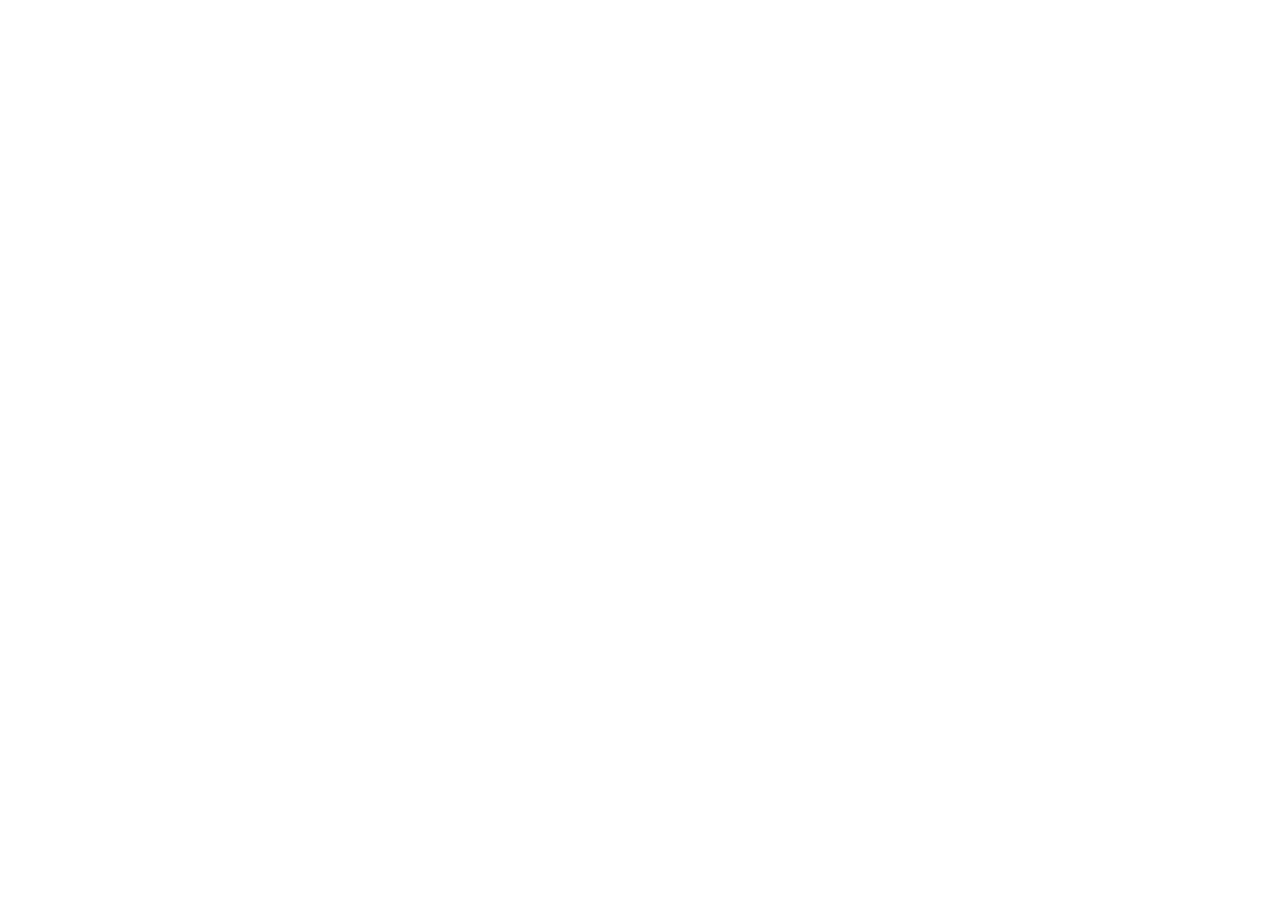
==== contact.html @ 920a1e0f "Skrevet html kode for header. Rettet opp i forvirring og feil jeg gjorde med contact og chatbot, nå " ====
<!DOCTYPE html>
<html lang="en">
<head>
    <meta charset="UTF-8">
    <meta name="viewport" content="width=device-width, initial-scale=1.0">
    <title>Sustainable food webshop</title>
    <link rel="stylesheet" href="./style.css">
</head>
<body>
    
</body>
</html>
---- style.css ----
/* ---- Variabler ---- */
/* ---- Generelt ---- */
/* ---- Felles komponenter ---- */
/* ---- Forside ---- */
.header {
}

.logo {

}

.main-menu {
    
}
.hero {
}

.intro-cards {
}

.how-it-works {

}

.popular-produce {
}

.footer {
}

/* ---- Produktside ---- */
.produce-catalouge {

}

.map-section {

}
/* ---- Chatbot ---- */
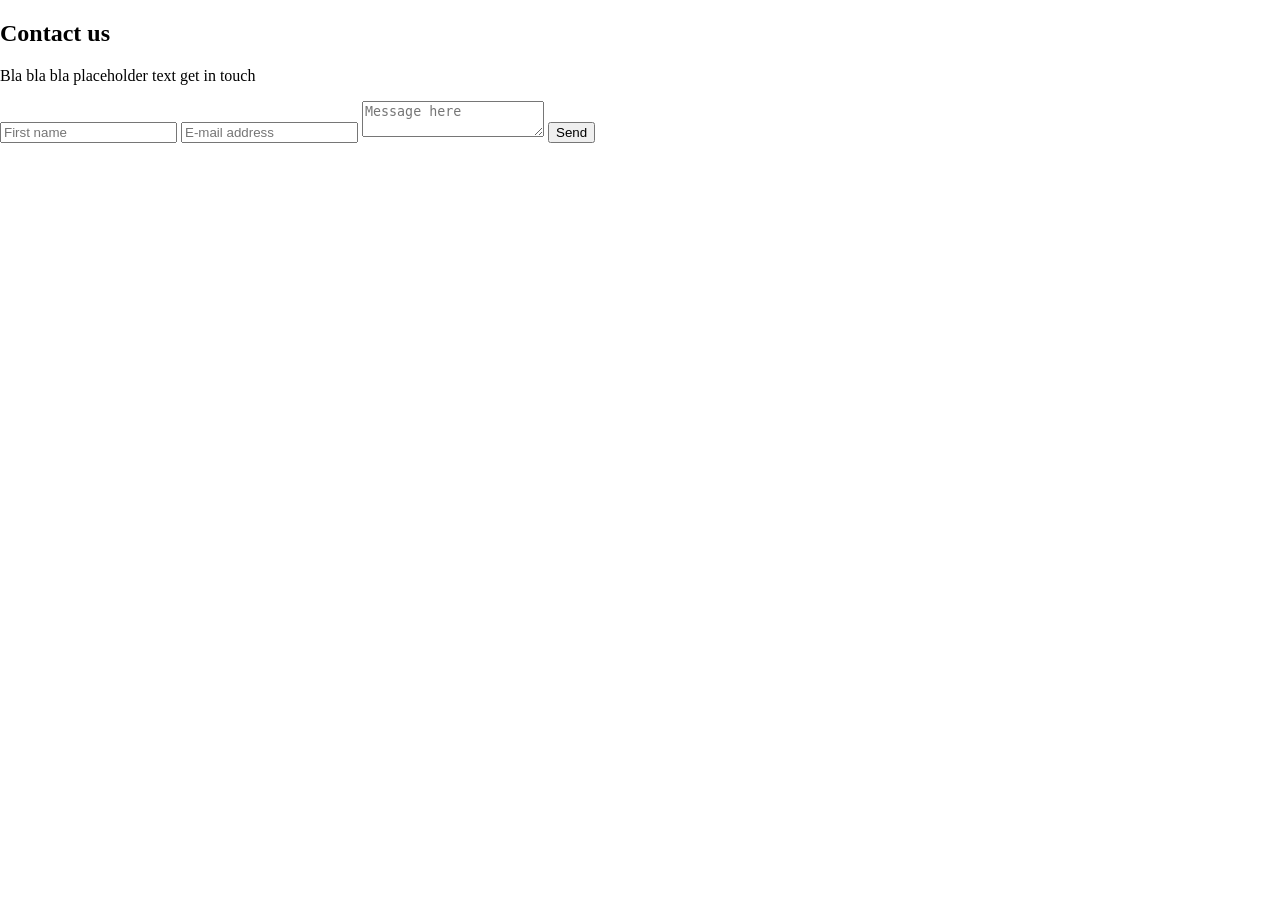
==== commit a0780404: "Skrevet inn html for alle bilder på index og products. Startet på html for kontaktskjema" ====
--- a/contact.html
+++ b/contact.html
@@ -7,6 +7,21 @@
     <link rel="stylesheet" href="./style.css">
 </head>
 <body>
+    <main>
+        <h2>Contact us</h2>
+        <p>Bla bla bla placeholder text get in touch</p>
+        <form class="contact-form">
+            <label for="first-name" class="visually-hidden">First name</label>
+            <input type="text" id="first-name" name="first-name" placeholder="First name" required>
+
+            <label for="email" class="visually-hidden">E-mail address</label>
+            <input type="email" id="email" name="email" placeholder="E-mail address" required>
+            
+            <label for="message" class="visually-hidden">Melding:</label>
+            <textarea id="message" name="message" placeholder="Message here"></textarea>
+
+            <button type="submit">Send</button>
+    </main>
     
 </body>
 </html>
--- a/style.css
+++ b/style.css
@@ -1,39 +1,64 @@
 /* ---- Variabler ---- */
-/* ---- Generelt ---- */
-/* ---- Felles komponenter ---- */
-/* ---- Forside ---- */
-.header {
+:root {
+    /* legg inn farger og fonter fra Figma her */
 }
 
-.logo {
+/* ---- Generelt ---- */
+*, *::before, *::after {
+    box-sizing: border-box;
+}
+
+body {
+    margin: 0;
+}
+
+.visually-hidden {
+    position: absolute;
+    width: 1px;
+    height: 1px;
+    overflow: hidden;
+    clip: rect(0 0 0 0);
+    white-space: nowrap;
+}
+
+/* ---- Felles komponenter ---- */
+.header { }
+.menu-toggle { }
+.logo { }
+.cart { }
+.main-menu { }
+.main-menu[hidden] { display: none; }
+.checkout-link { }
+
+.footer { }
+.footer .logo { }
+.newsletter-form { }
+
+/* ---- Forside ---- */
+.hero { 
+    background-image: url("images/hero.png");
+    background-size: cover;
+    background-position: center;
+    background-repeat: no-repeat;
+    min-height: 600px;
+}
+.hero-container {
 
 }
 
-.main-menu {
-    
-}
-.hero {
-}
-
-.intro-cards {
-}
-
-.how-it-works {
+.hero-tagline {
 
 }
-
-.popular-produce {
-}
-
-.footer {
-}
+.intro-cards { }
+.how-it-works { }
+.popular-produce { }
 
 /* ---- Produktside ---- */
-.produce-catalouge {
+.produce-catalogue { }
+.map-section { }
 
-}
+/* ---- Kontaktside ---- */
 
-.map-section {
+/* ---- Chatbot ---- */
 
-}
-/* ---- Chatbot ---- */+/* ---- Responsivt (@media) ---- */
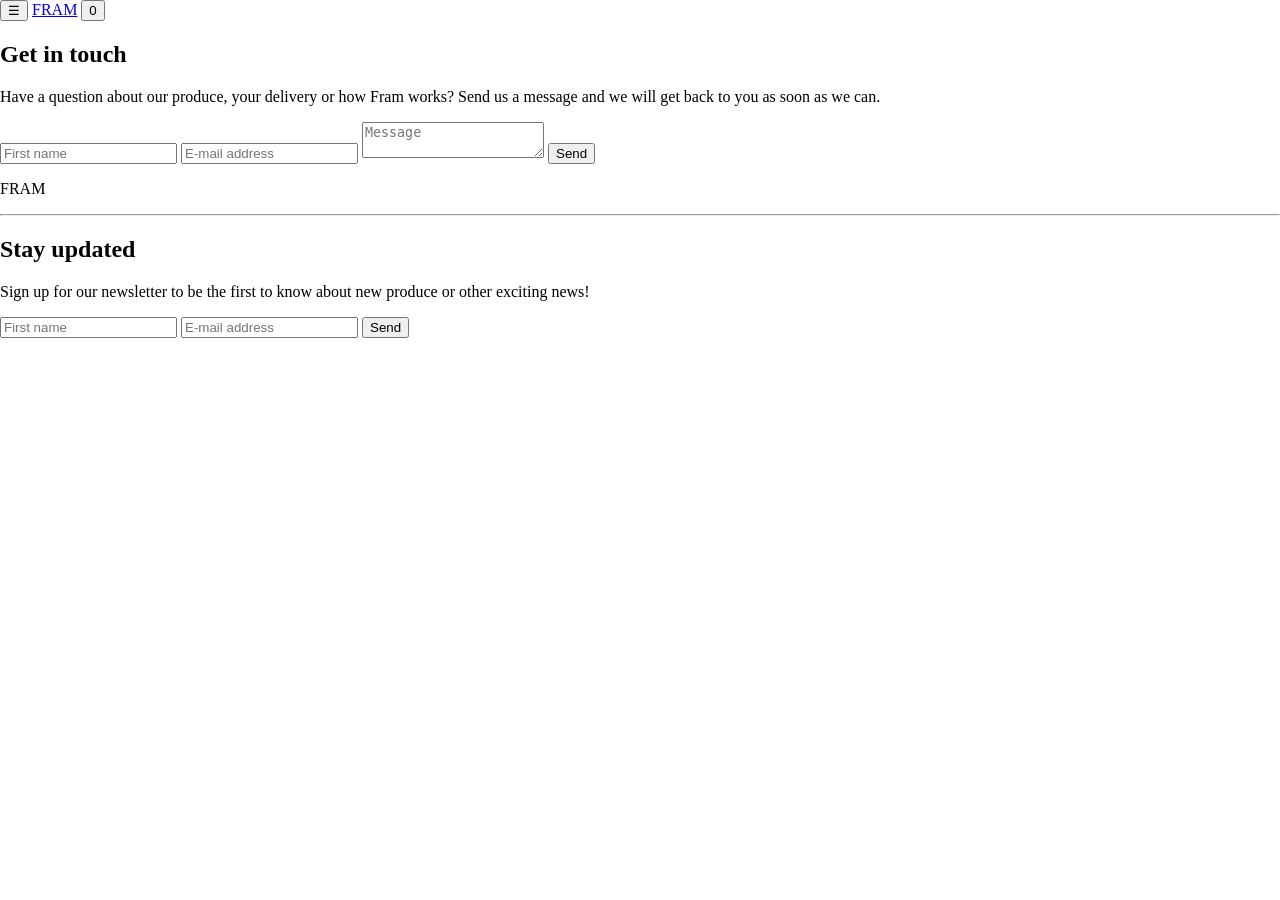
==== commit 52a81f35: "Lagt til header og footer på contact. Rettet skrivefeiler. Fylt inn tekst" ====
--- a/contact.html
+++ b/contact.html
@@ -1,27 +1,73 @@
 <!DOCTYPE html>
 <html lang="en">
+
 <head>
     <meta charset="UTF-8">
     <meta name="viewport" content="width=device-width, initial-scale=1.0">
-    <title>Sustainable food webshop</title>
+    <title>Sustainable food webshop contact form</title>
     <link rel="stylesheet" href="./style.css">
 </head>
+
 <body>
+
+    <header class="header">
+        <button class="menu-toggle" aria-label="Open menu" aria-expanded="false" aria-controls="main-menu">
+            <span aria-hidden="true">☰</span>
+        </button>
+
+        <a href="index.html" class="logo">FRAM</a>
+
+        <button class="cart" id="cart-button" aria-label="Shopping basket, 0 items">
+            <span id="cart-count" aria-hidden="true">0</span>
+        </button>
+
+        <nav id="main-menu" class="main-menu" aria-label="Main menu" hidden>
+            <ul>
+                <li><a href="products.html">Products</a></li>
+                <li><a href="chat.html">Chat</a></li>
+                <li><a href="contact.html">Contact</a></li>
+            </ul>
+            <a href="#" class="checkout-link" aria-disabled="true">Checkout</a>
+        </nav>
+    </header>
+
     <main>
-        <h2>Contact us</h2>
-        <p>Bla bla bla placeholder text get in touch</p>
-        <form class="contact-form">
+        <section class="contact">
+            <h1>Get in touch</h1>
+            <p>Have a question about our produce, your delivery or how Fram works? Send us a message and we will get
+                back to you as soon as we can.</p>
+
+            <form class="contact-form">
+                <label for="first-name" class="visually-hidden">First name</label>
+                <input type="text" id="first-name" name="first-name" placeholder="First name" required>
+
+                <label for="email" class="visually-hidden">E-mail address</label>
+                <input type="email" id="email" name="email" placeholder="E-mail address" required>
+
+                <label for="message" class="visually-hidden">Message</label>
+                <textarea id="message" name="message" placeholder="Message" required></textarea>
+
+                <button type="submit">Send</button>
+            </form>
+        </section>
+    </main>
+
+    <footer class="footer">
+        <p class="logo">FRAM</p>
+        <hr>
+        <h2>Stay updated</h2>
+        <p>Sign up for our newsletter to be the first to know about new produce or other exciting news!</p>
+        <form class="newsletter-form">
             <label for="first-name" class="visually-hidden">First name</label>
             <input type="text" id="first-name" name="first-name" placeholder="First name" required>
 
             <label for="email" class="visually-hidden">E-mail address</label>
             <input type="email" id="email" name="email" placeholder="E-mail address" required>
-            
-            <label for="message" class="visually-hidden">Melding:</label>
-            <textarea id="message" name="message" placeholder="Message here"></textarea>
 
             <button type="submit">Send</button>
-    </main>
-    
+        </form>
+    </footer>
+
 </body>
+
 </html>
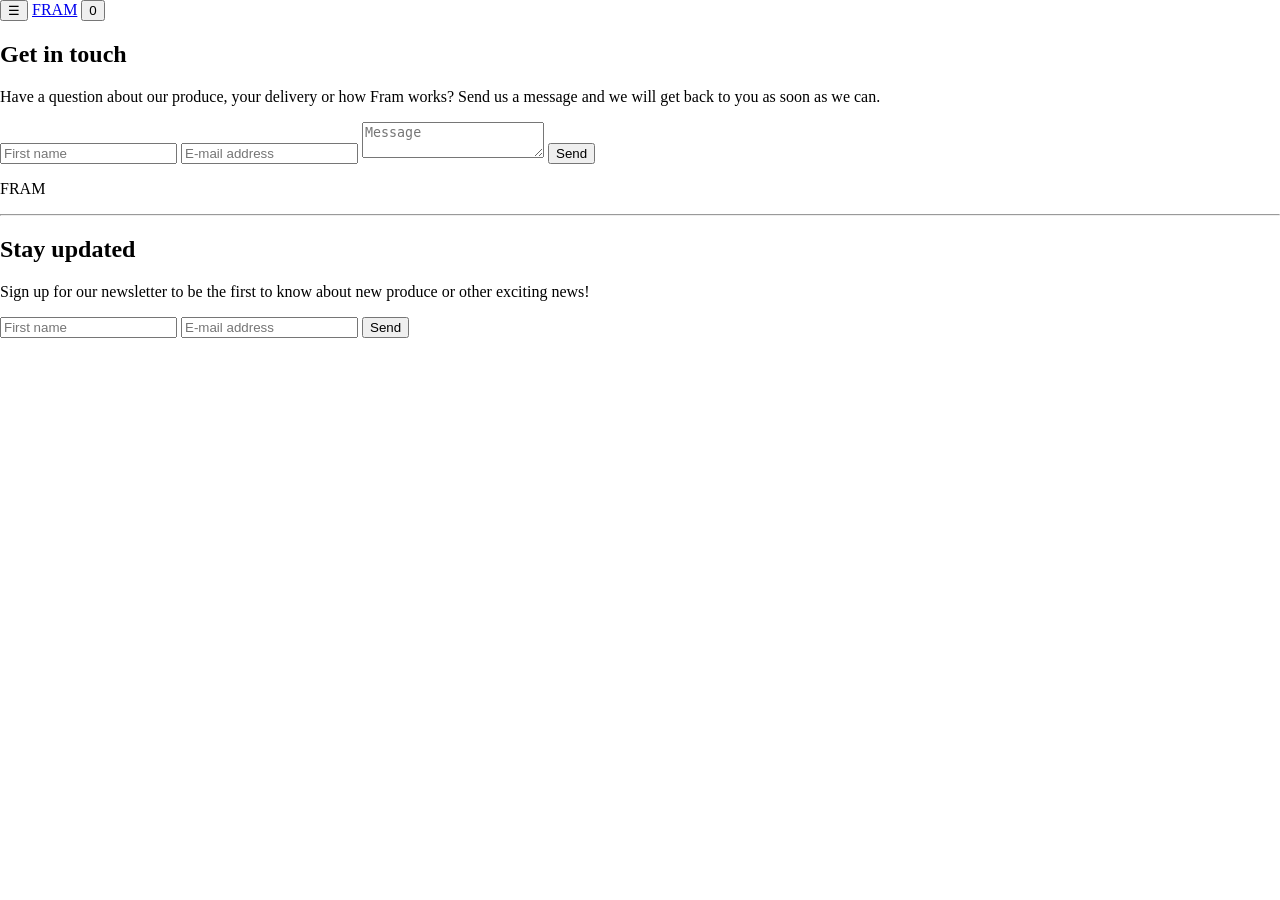
==== commit efcc38b5: "Endret title på sidene til å bli mer oversiktlig. Endret aria labels som var skrevet feil og ikke op" ====
--- a/contact.html
+++ b/contact.html
@@ -4,7 +4,7 @@
 <head>
     <meta charset="UTF-8">
     <meta name="viewport" content="width=device-width, initial-scale=1.0">
-    <title>Sustainable food webshop contact form</title>
+    <title>Contact FRAM</title>
     <link rel="stylesheet" href="./style.css">
 </head>
 
